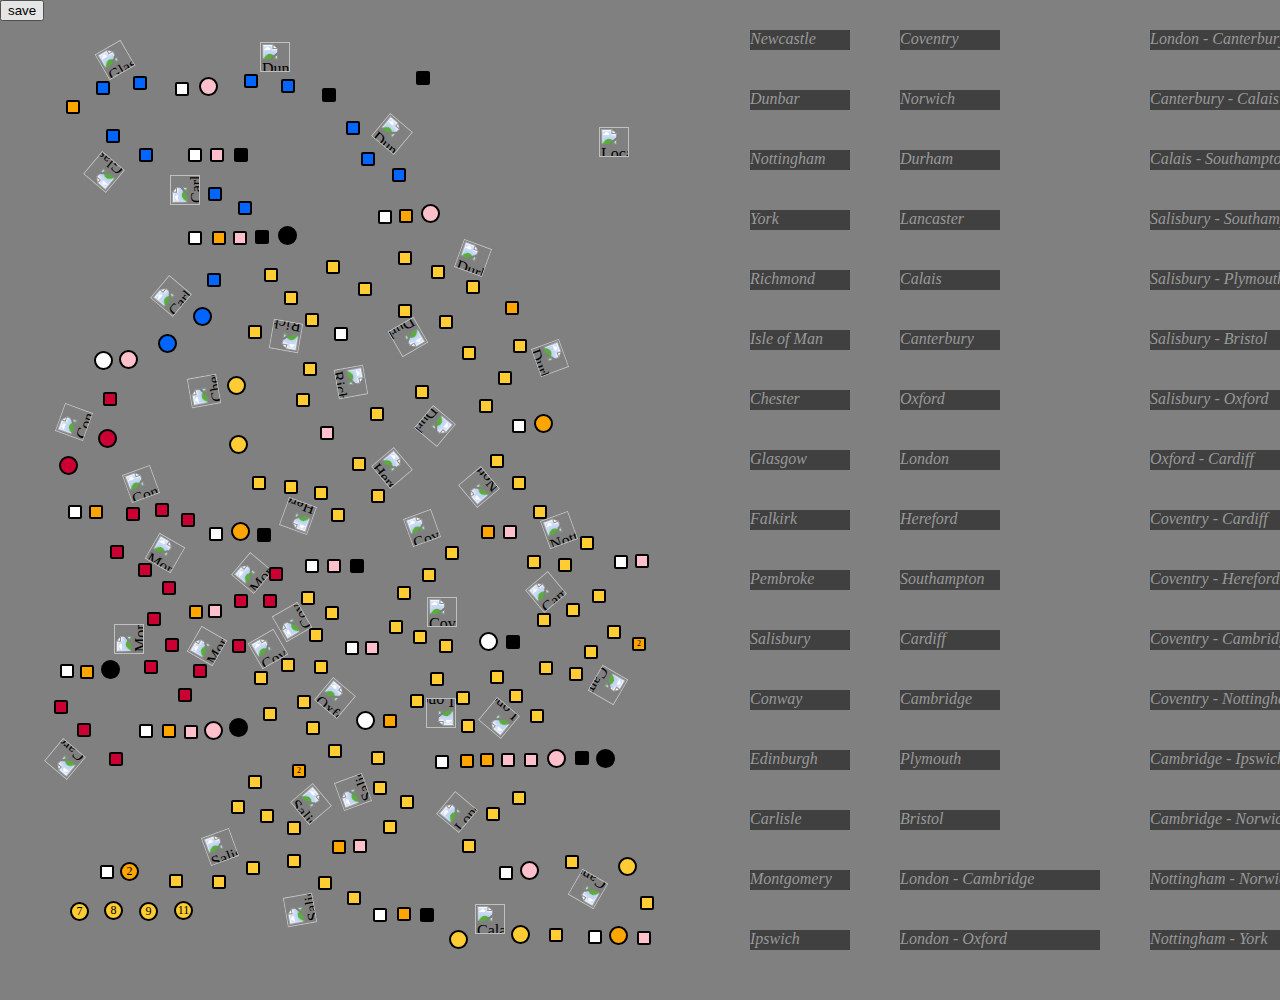
==== ht-hs/ui/editor/index.html @ e6b82120 "Make a map editor, and lay out Britannia 4/5" ====
<html>
<head>
<link rel="stylesheet" href="../style.css">
<script src="../workers.js"></script>
<script src="../bonus.js"></script>
<script src="editor.js"></script>
<script src="question.js"></script>
<script src="answer.js"></script>
<script>
function main() {
  let body = document.getElementById('main')
  let board = editor(1000,'britannia-45')
  body.appendChild(board)
}
</script>
</head>
<body id="main" onload="main()"></body></html>
</html>
---- ht-hs/ui/style.css ----
body {
  background-color: gray;
  height: 100%;
  width: 100%;
  padding: 0;
  margin: 0;
}

.board {
  padding: 0;
  float: left;
  position: relative;
  z-index: 0;
  user-select: none;
}

.board-img {
  position: absolute;
  height: 100%;
  user-select: none;
}

.blank { background-color: rgba(0,0,0,0); }

.high {
  box-shadow: 0 0 4px 4px #fff;
  cursor: pointer;
}



/* -------------------------------------------------------------------------- */
.bonus {
  z-index: 5;
  position: relative;
  display: inline-block;
}
.bonus:hover {
  transform: scale(2);
  z-index: 7;
}
/* -------------------------------------------------------------------------- */

/* -------------------------------------------------------------------------- */

.worker {
  z-index: 5;
  position: relative;
  border: 2px solid black;
  text-align: center;
  display: inline-block;
}


.cube {
  border-radius: 15%;
}

.disc {
  border-radius: 100%;
}

/* -------------------------------------------------------------------------- */

.player {
  user-select: none;
  display: inline-block;
  padding: 0;
  margin: 1em;
  background-color: rgba(0,0,0,0);
  position: relative;
}

.player-board {
  height: 100%;
}

.player-bar {
  background-color: rgba(50,25,0,0.95);
  width: 80%;
  z-index: 1;
  position: absolute;
  border-radius: 10px;
  border: 2px solid black;
  display: flex;
  justify-content: space-evenly;
  align-items: center;
  color: #fff;
}


.blue   { background-color: #06f; color: #fff; }
.red    { background-color: #c03; color: #fff; }
.yellow { background-color: #fc3; color: #000; }
.green  { background-color: #6c3; color: #000; }
.purple { background-color: #939; color: #fff; }


.bonus-multiplier {
  position:absolute;
  z-index: 6;
  color: #999;
  background-color: rgba(0,0,0,0.5);
  left: 0px;
  bottom: 0px;
  font-style: italic;
}

.bonus-spent {
  display: inline-block;
  position: absolute;
  z-index: 1;
  color: #fff;
  background-image: url('img/token/back.png');
  background-repeat: no-repeat;
  background-size: contain;
  text-align: center;
}

.bonus-spent span {
  color: #999;
  background-color: rgba(0,0,0,0.7);
  padding-left: 0.2em;
  padding-right: 0.2em;
  border-radius: 10px;
}

.player-sep {
  display: inline-block;
}

.player-box {
  position: relative;
  display: inline-box;
  text-align: center;
  z-index: 5;
}
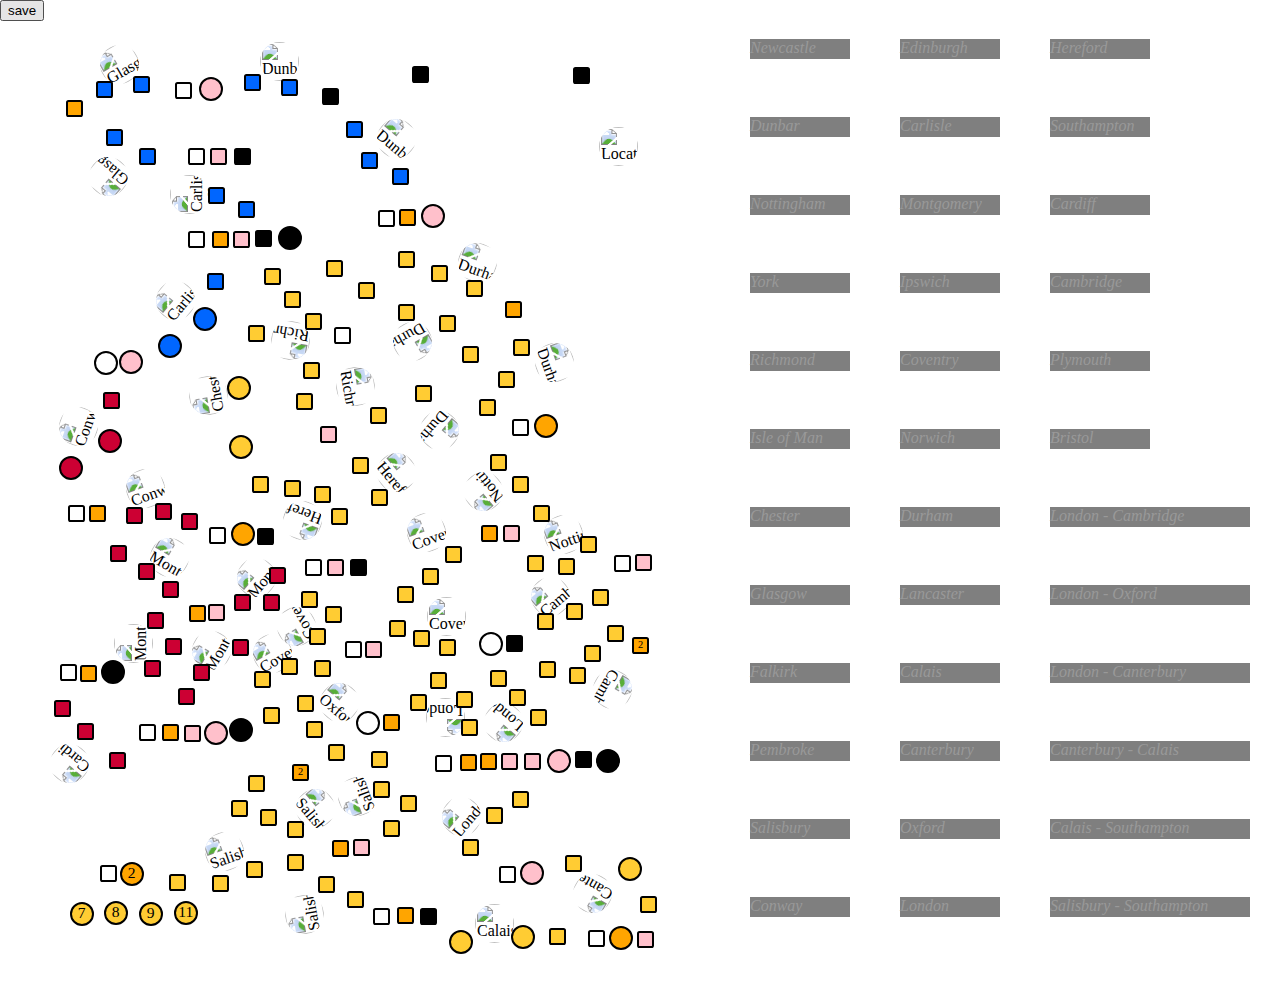
==== commit 545533ce: "Fix editor, and upadte with current map structure" ====
--- a/ht-hs/ui/editor/index.html
+++ b/ht-hs/ui/editor/index.html
@@ -3,13 +3,20 @@
 <link rel="stylesheet" href="../style.css">
 <script src="../workers.js"></script>
 <script src="../bonus.js"></script>
+<script src="../map/britannia_45.js"></script>
+<script src="../map/britannia_23.js"></script>
+<script src="../map/east.js"></script>
+<script src="../map/ht_45.js"></script>
+<script src="../map/ht_23.js"></script>
+<script src="../map/layout.js"></script>
 <script src="editor.js"></script>
 <script src="question.js"></script>
 <script src="answer.js"></script>
 <script>
 function main() {
   let body = document.getElementById('main')
-  let board = editor(1000,'britannia-45')
+  body.style.backgroundColor = 'white'
+  let board = editor(1000,'britannia_45')
   body.appendChild(board)
 }
 </script>
--- a/ht-hs/ui/style.css
+++ b/ht-hs/ui/style.css
@@ -1,5 +1,5 @@
 body {
-  background-color: gray;
+  background-color: #110;
   height: 100%;
   width: 100%;
   padding: 0;
@@ -20,11 +20,34 @@
   user-select: none;
 }
 
-.blank { background-color: rgba(0,0,0,0); }
+.fullMarker {
+  display: inline-block;
+  background-color: black;
+  position: absolute;
+  border-radius: 20%;
+}
 
-.high {
-  box-shadow: 0 0 4px 4px #fff;
+
+@keyframes pulse {
+  from { color: #000; }
+  to   { color: #fff; }
+}
+
+.question {
+  box-shadow: 0 0 2px 2px;
   cursor: pointer;
+  animation-name: pulse;
+  animation-duration: 5s;
+  animation-iteration-count: infinite;
+  animation-direction: alternate;
+}
+
+.question.new {
+  background-color: rgba(0,0,0,0.4);
+}
+
+.question:hover {
+  box-shadow: 0 0 4px 4px;
 }
 
 
@@ -34,7 +57,14 @@
   z-index: 5;
   position: relative;
   display: inline-block;
+  border-radius: 100%;
 }
+
+.question.bonus {
+  background-color: rgba(0,0,0,0);
+  opacity: 0.85;
+}
+
 .bonus:hover {
   transform: scale(2);
   z-index: 7;
@@ -46,7 +76,7 @@
 .worker {
   z-index: 5;
   position: relative;
-  border: 2px solid black;
+  border: solid black;
   text-align: center;
   display: inline-block;
 }
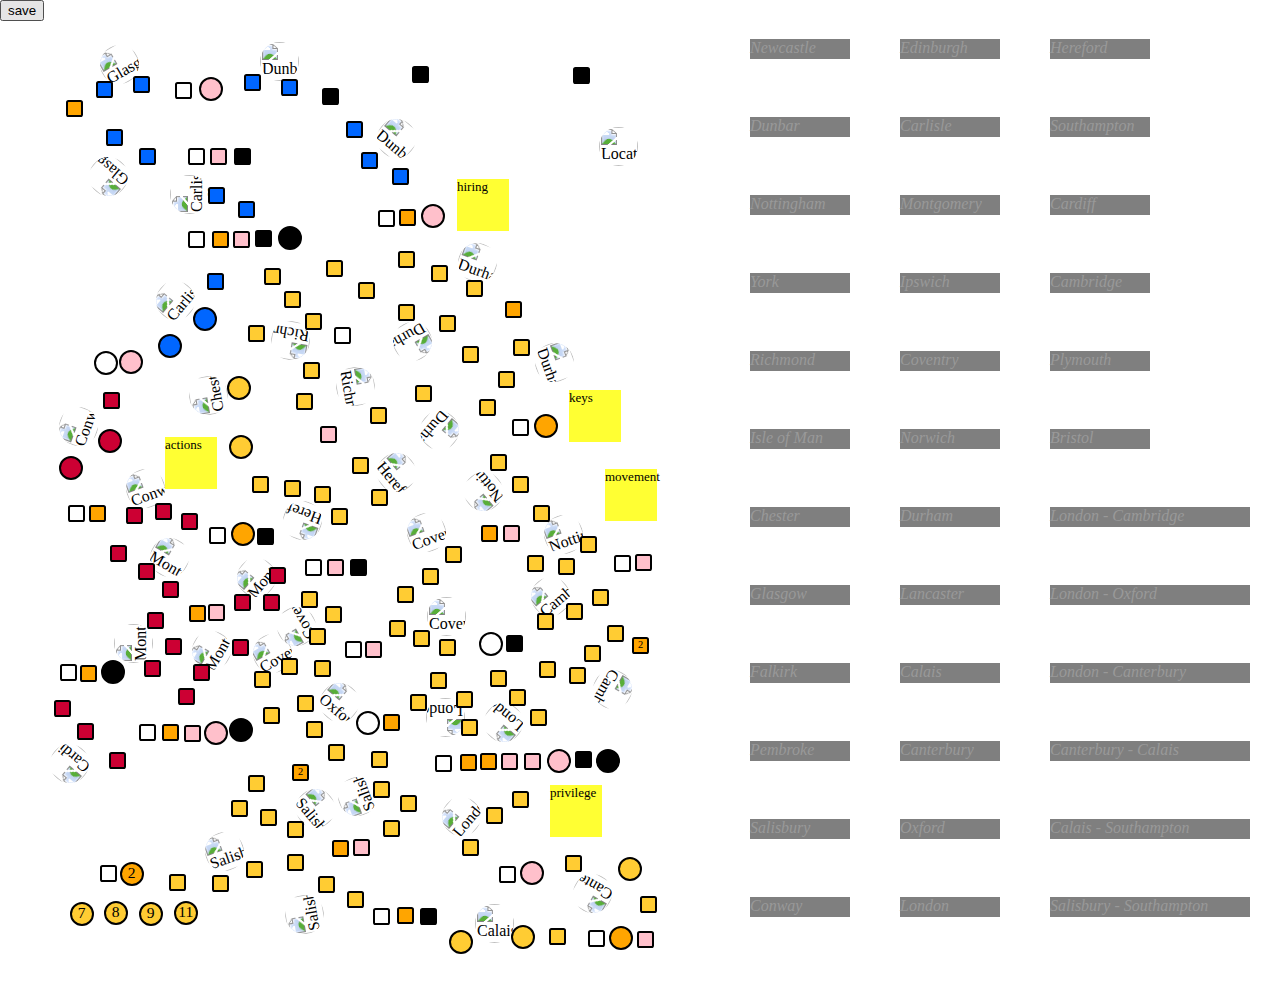
==== commit 353fc1b1: "Add locations for upgrade actions" ====
--- a/ht-hs/ui/editor/index.html
+++ b/ht-hs/ui/editor/index.html
@@ -11,7 +11,6 @@
 <script src="../map/layout.js"></script>
 <script src="editor.js"></script>
 <script src="question.js"></script>
-<script src="answer.js"></script>
 <script>
 function main() {
   let body = document.getElementById('main')
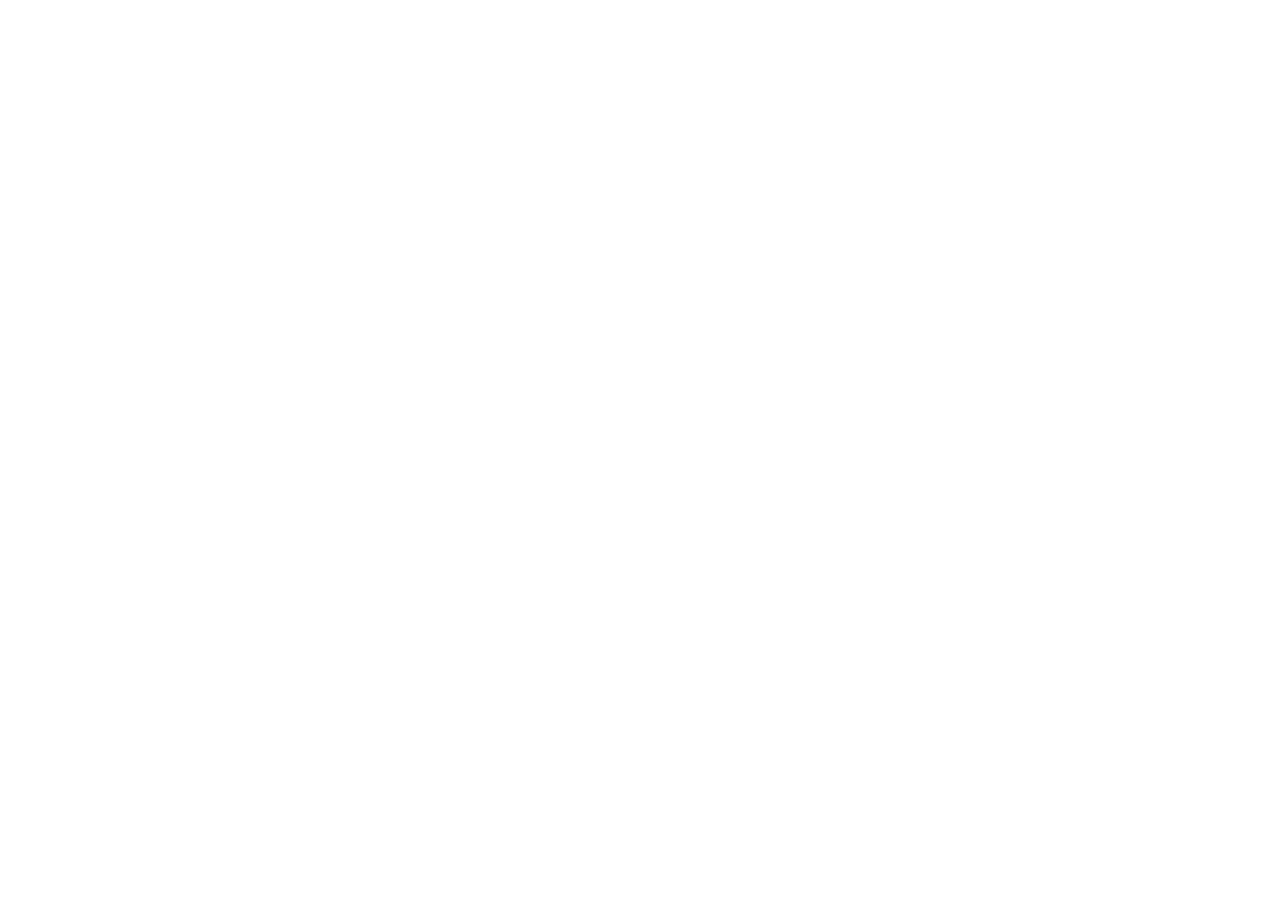
==== commit 74608940: "A different way to refer to edges" ====
--- a/ht-hs/ui/editor/index.html
+++ b/ht-hs/ui/editor/index.html
@@ -1,10 +1,13 @@
 <html>
 <head>
 <link rel="stylesheet" href="../style.css">
+<script src="../main.js"></script>
 <script src="../workers.js"></script>
 <script src="../bonus.js"></script>
 <script src="../map/britannia_45.js"></script>
+<script src="q_britannia_45.js"></script>
 <script src="../map/britannia_23.js"></script>
+<script src="q_britannia_23.js"></script>
 <script src="../map/east.js"></script>
 <script src="../map/ht_45.js"></script>
 <script src="../map/ht_23.js"></script>
@@ -15,6 +18,7 @@
 function main() {
   let body = document.getElementById('main')
   body.style.backgroundColor = 'white'
+  gui = newGUI(undefined,body)
   let board = editor(1000,'britannia_45')
   body.appendChild(board)
 }
--- a/ht-hs/ui/style.css
+++ b/ht-hs/ui/style.css
@@ -1,4 +1,10 @@
+@font-face {
+  font-family: 'TheFont';
+  src: url('fonts/TheFont.ttf')
+}
+
 body {
+  font-family: 'TheFont', cursive;
   background-color: #110;
   height: 100%;
   width: 100%;
@@ -27,23 +33,35 @@
   border-radius: 20%;
 }
 
+.upgrade-action {
+  position: absolute;
+}
+
 
 @keyframes pulse {
-  from { color: #000; }
-  to   { color: #fff; }
+  from { background-color: rgba(255,255,255,0);   color: #000; }
+  to   { background-color: rgba(0,0,0,0.5);       color: #fff; }
 }
 
 .question {
   box-shadow: 0 0 2px 2px;
   cursor: pointer;
+  /* color: #603 !important; */
+  /*color: #930 !important; */
+  color: white !important;
+/*
   animation-name: pulse;
-  animation-duration: 5s;
+  animation-duration: 1s;
   animation-iteration-count: infinite;
-  animation-direction: alternate;
+  animation-direction: alternate; */
 }
 
 .question.new {
-  background-color: rgba(0,0,0,0.4);
+  background-color: rgba(0,0,0,0.2);
+}
+
+.question.new:hover {
+  background-color: rgba(0,0,0,0);
 }
 
 .question:hover {
@@ -51,6 +69,15 @@
 }
 
 
+.edge-marker {
+  position: absolute;
+  display: inline-block;
+  background-color: #f90;
+  border: 1px solid black;
+  border-radius: 100%;
+  z-index: 10;
+}
+
 
 /* -------------------------------------------------------------------------- */
 .bonus {
@@ -61,7 +88,6 @@
 }
 
 .question.bonus {
-  background-color: rgba(0,0,0,0);
   opacity: 0.85;
 }
 
@@ -73,12 +99,21 @@
 
 /* -------------------------------------------------------------------------- */
 
+.question.worker.empty {
+  background-color: rgba(0,0,0,0);
+}
+
+.worker.hand {
+  margin-right: 0.3em;
+}
+
 .worker {
   z-index: 5;
   position: relative;
   border: solid black;
   text-align: center;
   display: inline-block;
+  vertical-align: middle;
 }
 
 
@@ -103,6 +138,33 @@
 
 .player-board {
   height: 100%;
+}
+
+.player-label {
+  border-radius: 3px;
+  border: 1px solid black;
+  padding-left: 0.2em;
+  padding-right: 0.2em;
+  color: black;
+  position: absolute;
+  right: 0;
+  top: -0.5ex;
+}
+
+.player-active {
+  box-shadow: 0 0 2px 2px #fff;
+}
+
+.player-active-box {
+  position: absolute;
+  left: 0;
+  bottom: 0;
+  background-color: white;
+  color: black;
+  border-top: 1px solid black;
+  border-right: 1px solid black;
+  padding-right: 0.2em;
+  border-top-right-radius: 5px;
 }
 
 .player-bar {
@@ -118,11 +180,10 @@
   color: #fff;
 }
 
-
 .blue   { background-color: #06f; color: #fff; }
-.red    { background-color: #c03; color: #fff; }
+.red    { background-color: #903; color: #fff; }
 .yellow { background-color: #fc3; color: #000; }
-.green  { background-color: #6c3; color: #000; }
+.green  { background-color: #8b3; color: #000; }
 .purple { background-color: #939; color: #fff; }
 
 
@@ -166,3 +227,73 @@
   z-index: 5;
 }
 
+.player-preference {
+  position: absolute;
+  display: inline-block;
+  z-index: 7;
+}
+.player-preference img {
+  transform: rotate(180deg);
+}
+
+.player-help {
+  position: absolute;
+  top: 0;
+  left: 0;
+  padding-left: 0.2em;
+  padding-right: 0.2em;
+  border: 1px solid black;
+  z-index: 11;
+}
+
+.tooltip {
+  position: absolute;
+  /* right: -20;
+  top: 20; */
+  display: none;
+  border: 1px solid black;
+  background-color: white;
+  color: black;
+  border-radius: 0.3em;
+  white-space: nowrap;
+  padding-right: 0.2em;
+  padding-left: 0.2em;
+  z-index: 15;
+  height: 2ex;
+  font-size: smaller;
+}
+
+/* -------- Turn */
+.turn {
+  left: 0;
+  top: 0;
+  z-index: 1;
+  padding-left: 1em;
+  padding-right: 1em;
+  position: absolute;
+  border-radius: 0.3em;
+  border: 2px solid black;
+  display: flex;
+  justify-content: space-evenly;
+  align-items: center;
+  background-color: white;
+  color: black;
+}
+
+.turn-group {
+  margin-top: 0.2em;
+  margin-bottom: 0.2em;
+  margin-left: 0.5em;
+  margin-right: 0.5em;
+}
+
+.turn-label {
+}
+
+.turn-player {
+  border: 1px solid black;
+  border-radius: 0.3em;
+  padding-left: 0.3em;
+  padding-right: 0.3em;
+}
+
